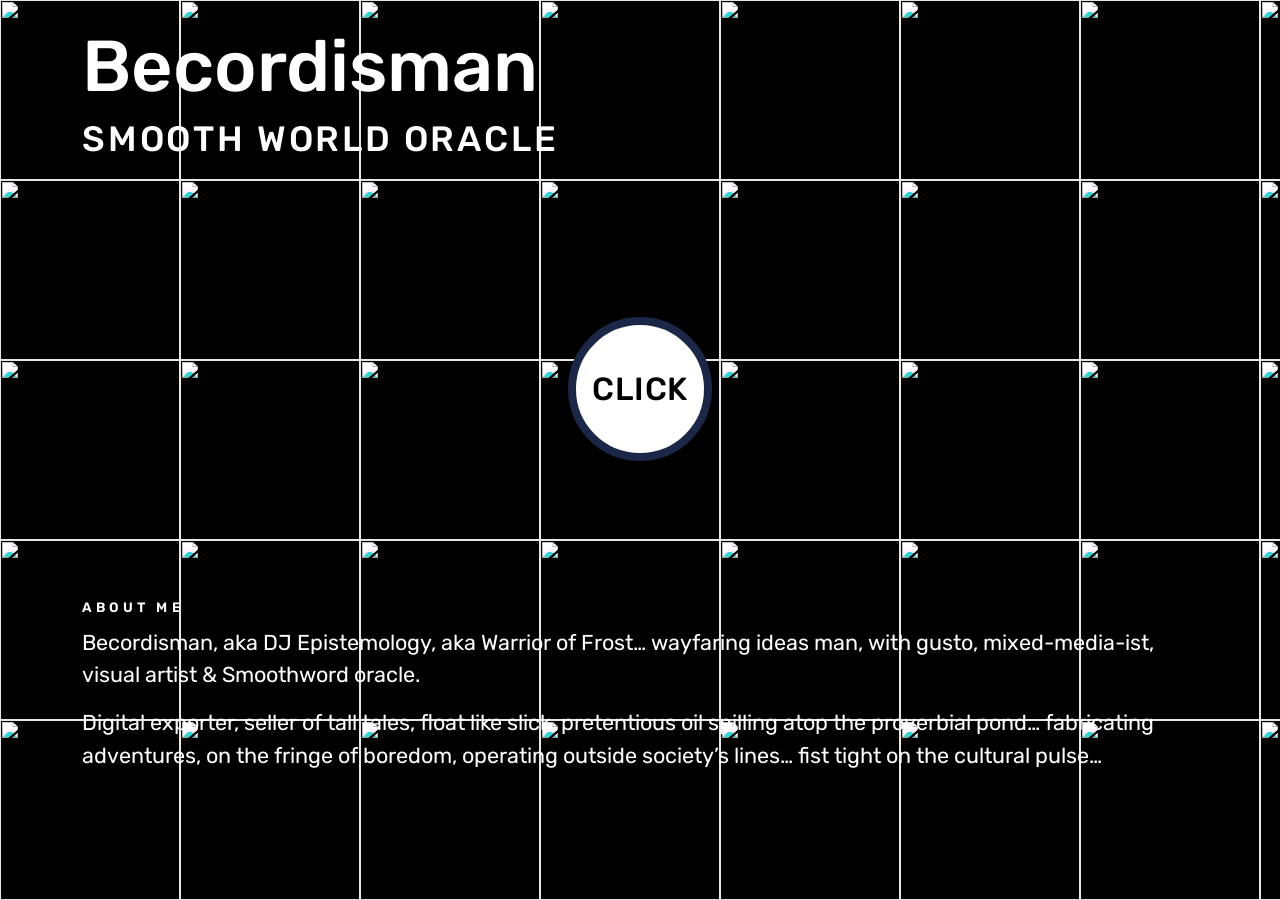
==== index.html @ 70230b9d "whatever" ====
<!doctype html>
<html lang="en">
  <head>
    <meta charset="utf-8">
    <meta name="viewport" content="width=device-width, initial-scale=1">
    <title>Becordisman - Portfolio</title>
    <link href="https://cdn.jsdelivr.net/npm/bootstrap@5.3.8/dist/css/bootstrap.min.css" rel="stylesheet" integrity="sha384-sRIl4kxILFvY47J16cr9ZwB07vP4J8+LH7qKQnuqkuIAvNWLzeN8tE5YBujZqJLB" crossorigin="anonymous">
    <link rel="preconnect" href="https://fonts.googleapis.com">
    <link rel="preconnect" href="https://fonts.gstatic.com" crossorigin>
    <link href="https://fonts.googleapis.com/css2?family=Rubik:wght@300;400;600;700&display=swap" rel="stylesheet">
    <link rel="stylesheet" href="css/styles.css">


    <style>
      @media (max-width: 576px) {
        #playButton {
          font-size: 1rem;
          padding: 0.8rem 1.6rem;
        }
      }
      .mediaScreen iframe {
        position: absolute !important;
        left: 50% !important;
        top: 50% !important;
        transform: translate(-50%, -50%) !important;
        z-index: 10001 !important;
        width: 480px !important;
        height: 360px !important;
      }
    </style>
  </head>
  <body>
    <div class="container-fluid" style="position:relative;z-index:100;">
      <div class="container mt-4" style="position:relative;z-index:100;">  
        <h1 id="home">Becordisman </h1>
        <h3>smooth world oracle</h3>
        
        <div id="mediaArea" class="row justify-content-center align-items-center mt-5" style="position:relative; z-index:10000;">
            <div class="col-md-6 mx-auto d-flex flex-column justify-content-center align-items-center" style="position:relative; z-index:10000;">
                <div class="mediaScreen text-center" style="position:relative; width:480px; height:360px; z-index:10000;">
                    <div id="headbop" class="headbop" aria-hidden="true">

                    </div>
                    <img id="buttonOverlay" src="https://media.giphy.com/media/5kcTeDZmTTAJnou50r/giphy.gif" alt="" style="position:absolute;left:50%;top:50%;transform:translate(-50%,-50%);width:100%;height:100%;object-fit:contain;z-index:10005;pointer-events:none;opacity:0;">
                    
                    <button id="playButton" class="play-button">
                      click
                    </button>




                    <img id="randomImage1" src="" alt="Random" style="display:none; max-width:100%; max-height:100%; position:absolute; left:50%; top:50%; transform:translate(-50%,-50%); z-index:10001; pointer-events:none;" />
                    <video id="randomVideo1" autoplay loop playsinline width="480" height="360" style="display:none; position:absolute; left:50%; top:50%; transform:translate(-50%,-40%); z-index:10001;">
                      <source id="videoSource1" src="" type="video/mp4" />
                      Your browser does not support the video tag.
                    </video>
                </div>
                <div class="mt-1">
                </div>
            </div>
        </div>


            <div class="row mt-4">
              <div class="col-12">
                <div class="about-card">
                  <div class="about-card__header">
                    <p class="about-card__eyebrow">About Me</p>
                  </div>
                  <div class="about-card__body">
                    <p>Becordisman, aka DJ Epistemology, aka Warrior of Frost… wayfaring ideas man, with gusto, mixed-media-ist, visual artist & Smoothword oracle.</p>
                    <p>Digital exporter, seller of tall tales, float like slick, pretentious oil spilling atop the proverbial pond… fabricating adventures, on the fringe of boredom, operating outside society’s lines… fist tight on the cultural pulse…</p>
                  </div>
                  <div class="about-card__meta">

                  </div>
                </div>
              </div>
            </div>

    </div>
  </div>





        <audio id="changeSound" src="audio/change.mp3" preload="auto"></audio>
    </div>

    <script type="module" src="js/custom.js" defer></script>
    <script src="https://cdn.jsdelivr.net/npm/bootstrap@5.3.8/dist/js/bootstrap.bundle.min.js" integrity="sha384-FKyoEForCGlyvwx9Hj09JcYn3nv7wiPVlz7YYwJrWVcXK/BmnVDxM+D2scQbITxI" crossorigin="anonymous"></script>
  </body>
</html>
---- css/styles.css ----
body {
  background-color: #000000;
  color: #ffffff;
  text-shadow: none;
  font-family: "Rubik", "Trebuchet MS", sans-serif;
  font-size: clamp(0.95rem, 1.1vw + 0.65rem, 1.25rem);

}

:root {
  --ink: #0d0f1c;
  --card-bg: #f7f2e9;
  --card-shadow: rgba(13, 15, 28, 0.35);
  --card-accent: #ff7f3f;
  --card-accent-2: #1b2746;
  --groove-pink: #ff6fd8;
  --groove-yellow: #ffe45e;
  --groove-teal: #4ce4c9;
}

h1 {
  font-family: "Rubik", "Trebuchet MS", sans-serif;
  font-size: clamp(2rem, 5vw + 1rem, 4.5rem);
}

h2 {
  color: #ffffff;
  font-size: clamp(1.4rem, 3vw + 0.6rem, 3rem);
}

h3 {
  font-family: "Rubik", "Trebuchet MS", sans-serif;
  font-size: clamp(1.3rem, 2.4vw + 0.6rem, 2.2rem);
  letter-spacing: 0.08em;
  text-transform: uppercase;
  margin-bottom: 1.5rem;
  color: #ffffff;
}

body > * {
  position: relative;
  z-index: 1;
}

.gif-tile-grid {
  position: fixed;
  inset: 0;
  display: grid;
  gap: 0;
  z-index: 0;
  pointer-events: none;
  isolation: isolate;
  filter: hue-rotate(70deg) brightness(1.2) saturate(100%);
}

.gif-tile-grid::before {
  content: "";
  position: absolute;
  inset: 0;
  background: #000000;
  opacity: 0;
  pointer-events: none;
  z-index: 0;
}

.gif-tile {
  position: relative;
  z-index: 1;
  overflow: hidden;
  background: transparent;
  animation: hueSpin var(--hue-duration, 20s) linear infinite;
  animation-delay: var(--hue-delay, 0s);
}

.gif-tile__headbop {
  position: absolute;
  left: 50%;
  top: 50%;
  width: 100%;
  height: 120%;
  transform: translate(-50%, -50%);
  object-fit: cover;
  opacity: 1;
  animation: headBob 1.8s ease-in-out infinite, hueSpin var(--hue-duration, 20s) linear infinite;
  animation-delay: calc(var(--hue-delay, 0s) * -1), var(--hue-delay, 0s);
}

.gif-tile__overlay {
  position: absolute;
  inset: 0;
  width: 100%;
  height: 100%;
  object-fit: cover;
  opacity: 0;
  pointer-events: none;
}



.gif-tile-grid video,
.gif-tile-grid img {
  width: 100%;
  height: 100%;
  object-fit: cover;
}

@keyframes hueSpin {
  background-color: #000000;
  0% {
    filter: hue-rotate(var(--hue-offset, 0deg)) saturate(1.9);
  }
  100% {
    filter: hue-rotate(calc(var(--hue-offset, 0deg) + 760deg)) saturate(1.9);
  }
}

@keyframes headBob {
  0%,
  100% {
    transform: translate(-50%, -50%) translateY(0) scale(1);
  }
  50% {
    transform: translate(-50%, -50%) translateY(-10px) scale(1.02);
  }
}

.headbop {
  position: absolute;
  left: 50%;
  top: 50%;
  width: 100%;
  height: 100%;
  transform: translate(-50%, -50%);
  z-index: 10001;
  pointer-events: none;
  display: block;
}

.headbop__layer {
  position: absolute;
  left: 50%;
  top: 50%;
  width: 100%;
  height: 100%;
  object-fit: cover;
  transform: translate(-50%, -50%);
  mix-blend-mode: normal;
  animation: headBob 1.6s ease-in-out infinite, hueSpin var(--hue-duration, 10s) linear infinite;
  opacity: 0.08;
}

.headbop__layer--one {
  --hue-offset: 0deg;
  --hue-duration: 9s;
  animation-delay: 0s, -2s;
}

.headbop__layer--two {
  --hue-offset: 120deg;
  --hue-duration: 12s;
  transform: translate(-48%, -52%) scale(1.02);
  animation-delay: -0.3s, -4s;
  opacity: 0.07;
}

.headbop__layer--three {
  --hue-offset: 240deg;
  --hue-duration: 14s;
  transform: translate(-52%, -46%) scale(0.98);
  animation-delay: -0.6s, -6s;
  opacity: 0.05;
}

.play-button {
  background: #ffffff;
  border: 8px solid #1b2746;
  border-radius: 50%;
  color: #000000;
  font-size: 2rem;
  font-weight: 500;
  left: 50%;
  letter-spacing: 0.02em;
  padding: 4rem;
  position: absolute;
  top: 50%;
  transform: translate(-50%, -50%);
  text-transform: uppercase;
  transition: transform 0.15s ease, box-shadow 0.15s ease, background-color 0.15s ease;
  z-index: 10002;
  width: 100px;
  height: 100px;
  display: flex;
  align-items: center;
  justify-content: center;
}

.play-button:hover {
  background: linear-gradient(135deg, #e8e8e8 0%, #a8a8a8 50%, #c0c0c0 100%);
  box-shadow: 0 12px 28px rgba(255, 255, 255, 0.45);
  transform: translate(-50%, -50%) scale(1.05);
}

.play-button:active {
  transform: translate(-50%, -50%) scale(0.98);
}

.about-card {
  background: transparent;
  border: none;
  border-radius: 0;
  box-shadow: none;
  color: #ffffff;
  margin: 0;
  max-width: none;
  padding: 0;
  position: relative;
  overflow: visible;
  animation: none;
}

.about-card::before {
  content: none;
}

.about-card::after {
  content: none;
}

.about-card > * {
  position: relative;
  z-index: 1;
}

.about-card__eyebrow {
  text-transform: uppercase;
  letter-spacing: 0.3em;
  font-weight: 600;
  font-size: 0.85rem;
  color: #ffffff;
  margin-bottom: 0.6rem;
}

.about-card__title {
  font-family: "Rubik", "Trebuchet MS", sans-serif;
  font-size: clamp(2.2rem, 4vw + 1rem, 4rem);
  margin: 0 0 0.3rem;
  color: #ffffff;
  text-shadow: none;
}

.about-card__subtitle {
  font-family: "Rubik", "Trebuchet MS", sans-serif;
  font-size: clamp(1rem, 1.4vw + 0.6rem, 1.4rem);
  margin-bottom: 1.6rem;
  color: #ffffff;
}

.about-card__body p {
  font-size: clamp(1rem, 1.4vw + 0.7rem, 1.35rem);
  margin-bottom: 1rem;
  color: #ffffff;
}

.about-card__meta {
  display: flex;
  flex-wrap: wrap;
  gap: 0.75rem;
  margin-top: 1.5rem;
}

.about-pill {
  border: 1px solid #ffffff;
  border-radius: 999px;
  padding: 0.45rem 1rem;
  font-size: 0.9rem;
  font-weight: 600;
  text-transform: uppercase;
  letter-spacing: 0.08em;
  background: transparent;
  color: #ffffff;
}

@keyframes cardLift {
  0% {
    opacity: 0;
    transform: translateY(24px) scale(0.98);
  }
  100% {
    opacity: 1;
    transform: translateY(0) scale(1);
  }
}

@keyframes grooveFloat {
  0%,
  100% {
    transform: translateY(0);
  }
  50% {
    transform: translateY(-8px);
  }
}
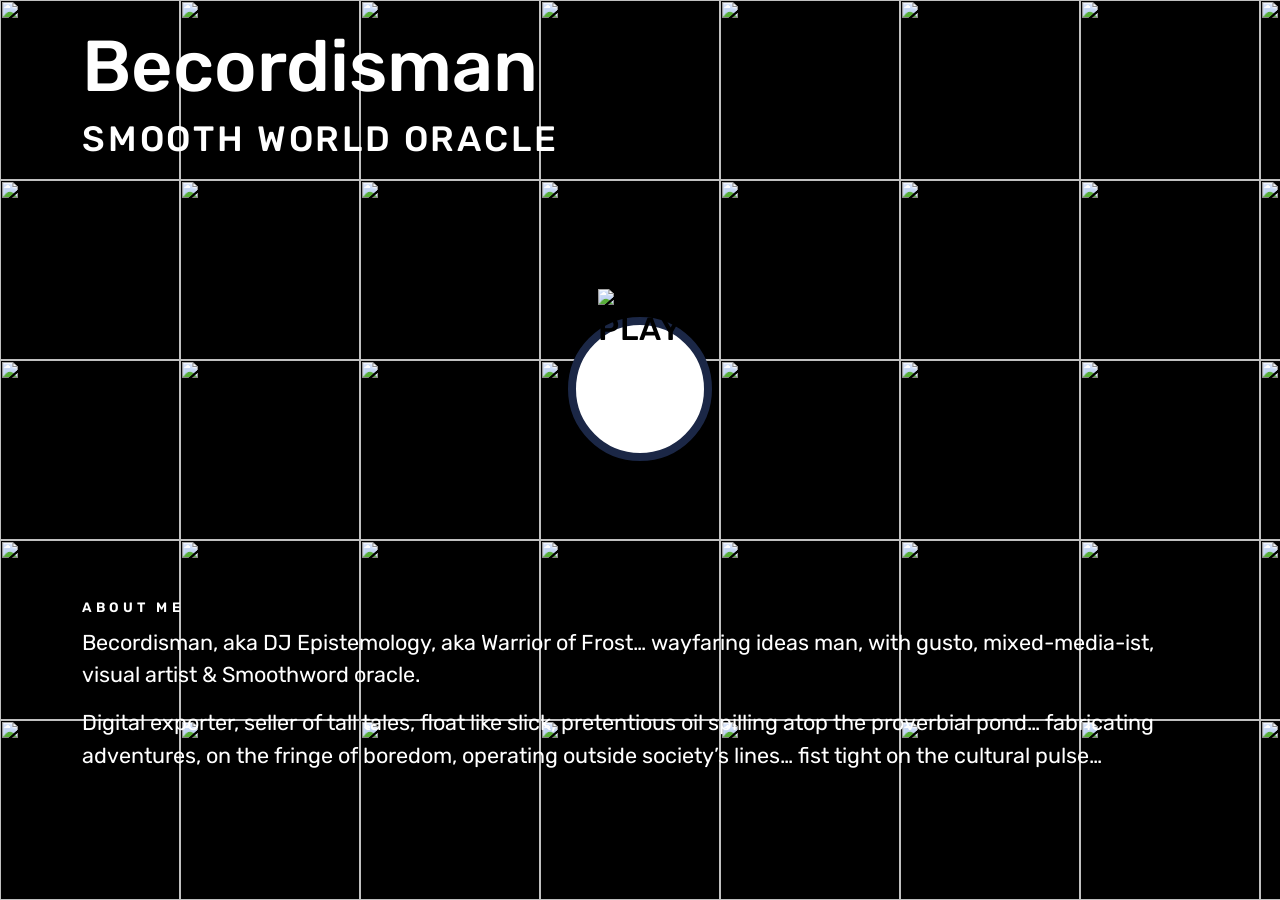
==== commit c0dd1887: "killer" ====
--- a/index.html
+++ b/index.html
@@ -43,8 +43,8 @@
                     </div>
                     <img id="buttonOverlay" src="https://media.giphy.com/media/5kcTeDZmTTAJnou50r/giphy.gif" alt="" style="position:absolute;left:50%;top:50%;transform:translate(-50%,-50%);width:100%;height:100%;object-fit:contain;z-index:10005;pointer-events:none;opacity:0;">
                     
-                    <button id="playButton" class="play-button">
-                      click
+                    <button id="playButton" class="play-button" aria-label="Play">
+                      <img src="img/eye.png" alt="Play" style="width: 200px; height: 200px; object-fit: contain; display: block; margin: 0 auto; pointer-events: none;" />
                     </button>
 
 
--- a/css/styles.css
+++ b/css/styles.css
@@ -1,3 +1,10 @@
+.play-button img {
+  transition: filter 0.2s;
+}
+
+.play-button:hover img {
+  filter: hue-rotate(120deg) brightness(1.3) saturate(1.8);
+}
 body {
   background-color: #000000;
   color: #ffffff;
@@ -50,7 +57,6 @@
   z-index: 0;
   pointer-events: none;
   isolation: isolate;
-  filter: hue-rotate(70deg) brightness(1.2) saturate(100%);
 }
 
 .gif-tile-grid::before {
@@ -68,8 +74,6 @@
   z-index: 1;
   overflow: hidden;
   background: transparent;
-  animation: hueSpin var(--hue-duration, 20s) linear infinite;
-  animation-delay: var(--hue-delay, 0s);
 }
 
 .gif-tile__headbop {
@@ -81,8 +85,7 @@
   transform: translate(-50%, -50%);
   object-fit: cover;
   opacity: 1;
-  animation: headBob 1.8s ease-in-out infinite, hueSpin var(--hue-duration, 20s) linear infinite;
-  animation-delay: calc(var(--hue-delay, 0s) * -1), var(--hue-delay, 0s);
+  animation: headBob 1.8s ease-in-out infinite;
 }
 
 .gif-tile__overlay {
@@ -104,15 +107,7 @@
   object-fit: cover;
 }
 
-@keyframes hueSpin {
-  background-color: #000000;
-  0% {
-    filter: hue-rotate(var(--hue-offset, 0deg)) saturate(1.9);
-  }
-  100% {
-    filter: hue-rotate(calc(var(--hue-offset, 0deg) + 760deg)) saturate(1.9);
-  }
-}
+
 
 @keyframes headBob {
   0%,
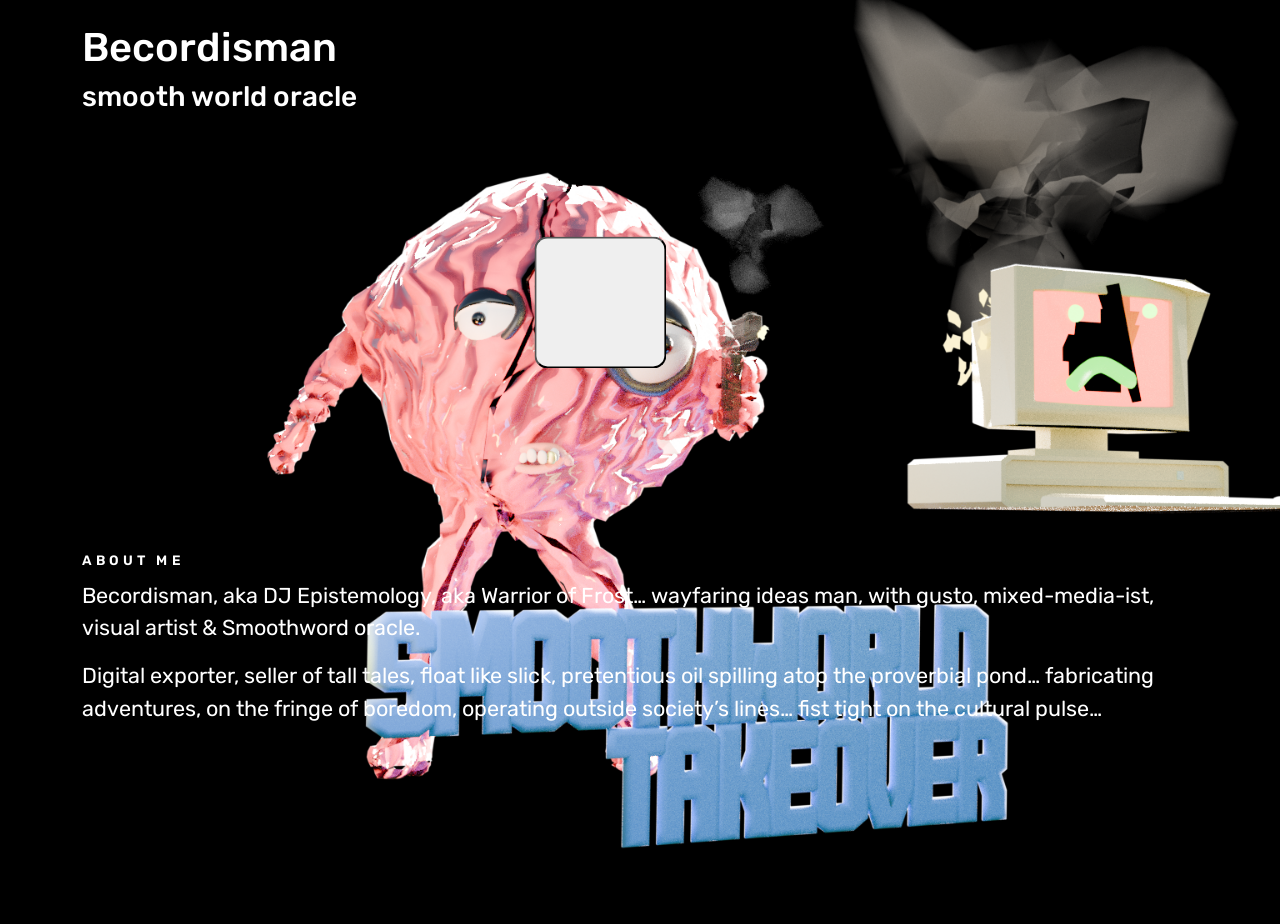
==== commit 656c8930: "yes" ====
--- a/index.html
+++ b/index.html
@@ -38,13 +38,14 @@
         <div id="mediaArea" class="row justify-content-center align-items-center mt-5" style="position:relative; z-index:10000;">
             <div class="col-md-6 mx-auto d-flex flex-column justify-content-center align-items-center" style="position:relative; z-index:10000;">
                 <div class="mediaScreen text-center" style="position:relative; width:480px; height:360px; z-index:10000;">
-                    <div id="headbop" class="headbop" aria-hidden="true">
-
-                    </div>
+                    
                     <img id="buttonOverlay" src="https://media.giphy.com/media/5kcTeDZmTTAJnou50r/giphy.gif" alt="" style="position:absolute;left:50%;top:50%;transform:translate(-50%,-50%);width:100%;height:100%;object-fit:contain;z-index:10005;pointer-events:none;opacity:0;">
                     
                     <button id="playButton" class="play-button" aria-label="Play">
-                      <img src="img/eye.png" alt="Play" style="width: 200px; height: 200px; object-fit: contain; display: block; margin: 0 auto; pointer-events: none;" />
+                      <svg width="120" height="120" viewBox="0 0 120 120" fill="none" xmlns="http://www.w3.org/2000/svg" style="display: block; margin: 0 auto; pointer-events: none;">
+                        <circle cx="60" cy="60" r="58" stroke="#fff" stroke-width="4" fill="rgba(0,0,0,0.4)"/>
+                        <polygon points="50,40 90,60 50,80" fill="#fff"/>
+                      </svg>
                     </button>
 
 
--- a/css/styles.css
+++ b/css/styles.css
@@ -1,3 +1,4 @@
+
 .play-button img {
   transition: filter 0.2s;
 }
@@ -6,170 +7,22 @@
   filter: hue-rotate(120deg) brightness(1.3) saturate(1.8);
 }
 body {
-  background-color: #000000;
+  background: #000000 url('../img/Untitled.png') no-repeat center center fixed;
+  background-size: cover;
   color: #ffffff;
   text-shadow: none;
   font-family: "Rubik", "Trebuchet MS", sans-serif;
   font-size: clamp(0.95rem, 1.1vw + 0.65rem, 1.25rem);
-
-}
-
-:root {
-  --ink: #0d0f1c;
-  --card-bg: #f7f2e9;
-  --card-shadow: rgba(13, 15, 28, 0.35);
-  --card-accent: #ff7f3f;
-  --card-accent-2: #1b2746;
-  --groove-pink: #ff6fd8;
-  --groove-yellow: #ffe45e;
-  --groove-teal: #4ce4c9;
-}
-
-h1 {
-  font-family: "Rubik", "Trebuchet MS", sans-serif;
-  font-size: clamp(2rem, 5vw + 1rem, 4.5rem);
-}
-
-h2 {
-  color: #ffffff;
-  font-size: clamp(1.4rem, 3vw + 0.6rem, 3rem);
-}
-
-h3 {
-  font-family: "Rubik", "Trebuchet MS", sans-serif;
-  font-size: clamp(1.3rem, 2.4vw + 0.6rem, 2.2rem);
-  letter-spacing: 0.08em;
-  text-transform: uppercase;
-  margin-bottom: 1.5rem;
-  color: #ffffff;
-}
-
-body > * {
-  position: relative;
-  z-index: 1;
-}
-
-.gif-tile-grid {
-  position: fixed;
-  inset: 0;
-  display: grid;
-  gap: 0;
-  z-index: 0;
-  pointer-events: none;
-  isolation: isolate;
-}
-
-.gif-tile-grid::before {
-  content: "";
-  position: absolute;
-  inset: 0;
-  background: #000000;
-  opacity: 0;
-  pointer-events: none;
-  z-index: 0;
-}
-
-.gif-tile {
-  position: relative;
-  z-index: 1;
-  overflow: hidden;
-  background: transparent;
-}
-
-.gif-tile__headbop {
-  position: absolute;
-  left: 50%;
-  top: 50%;
-  width: 100%;
-  height: 120%;
-  transform: translate(-50%, -50%);
-  object-fit: cover;
-  opacity: 1;
-  animation: headBob 1.8s ease-in-out infinite;
-}
-
-.gif-tile__overlay {
-  position: absolute;
-  inset: 0;
-  width: 100%;
-  height: 100%;
-  object-fit: cover;
-  opacity: 0;
-  pointer-events: none;
+  min-height: 100vh;
+  margin: 0;
+  padding: 0;
 }
 
 
 
-.gif-tile-grid video,
-.gif-tile-grid img {
-  width: 100%;
-  height: 100%;
-  object-fit: cover;
-}
+.play-button {
 
-
-
-@keyframes headBob {
-  0%,
-  100% {
-    transform: translate(-50%, -50%) translateY(0) scale(1);
-  }
-  50% {
-    transform: translate(-50%, -50%) translateY(-10px) scale(1.02);
-  }
-}
-
-.headbop {
-  position: absolute;
-  left: 50%;
-  top: 50%;
-  width: 100%;
-  height: 100%;
-  transform: translate(-50%, -50%);
-  z-index: 10001;
-  pointer-events: none;
-  display: block;
-}
-
-.headbop__layer {
-  position: absolute;
-  left: 50%;
-  top: 50%;
-  width: 100%;
-  height: 100%;
-  object-fit: cover;
-  transform: translate(-50%, -50%);
-  mix-blend-mode: normal;
-  animation: headBob 1.6s ease-in-out infinite, hueSpin var(--hue-duration, 10s) linear infinite;
-  opacity: 0.08;
-}
-
-.headbop__layer--one {
-  --hue-offset: 0deg;
-  --hue-duration: 9s;
-  animation-delay: 0s, -2s;
-}
-
-.headbop__layer--two {
-  --hue-offset: 120deg;
-  --hue-duration: 12s;
-  transform: translate(-48%, -52%) scale(1.02);
-  animation-delay: -0.3s, -4s;
-  opacity: 0.07;
-}
-
-.headbop__layer--three {
-  --hue-offset: 240deg;
-  --hue-duration: 14s;
-  transform: translate(-52%, -46%) scale(0.98);
-  animation-delay: -0.6s, -6s;
-  opacity: 0.05;
-}
-
-.play-button {
-  background: #ffffff;
-  border: 8px solid #1b2746;
-  border-radius: 50%;
+  border-radius: 10%;
   color: #000000;
   font-size: 2rem;
   font-weight: 500;
@@ -178,19 +31,19 @@
   padding: 4rem;
   position: absolute;
   top: 50%;
-  transform: translate(-50%, -50%);
+  transform: translate(-80%, -80%);
   text-transform: uppercase;
   transition: transform 0.15s ease, box-shadow 0.15s ease, background-color 0.15s ease;
   z-index: 10002;
-  width: 100px;
-  height: 100px;
+  width: 10px;
+  height: 10px;
   display: flex;
   align-items: center;
   justify-content: center;
 }
 
 .play-button:hover {
-  background: linear-gradient(135deg, #e8e8e8 0%, #a8a8a8 50%, #c0c0c0 100%);
+
   box-shadow: 0 12px 28px rgba(255, 255, 255, 0.45);
   transform: translate(-50%, -50%) scale(1.05);
 }
@@ -274,24 +127,3 @@
   background: transparent;
   color: #ffffff;
 }
-
-@keyframes cardLift {
-  0% {
-    opacity: 0;
-    transform: translateY(24px) scale(0.98);
-  }
-  100% {
-    opacity: 1;
-    transform: translateY(0) scale(1);
-  }
-}
-
-@keyframes grooveFloat {
-  0%,
-  100% {
-    transform: translateY(0);
-  }
-  50% {
-    transform: translateY(-8px);
-  }
-}
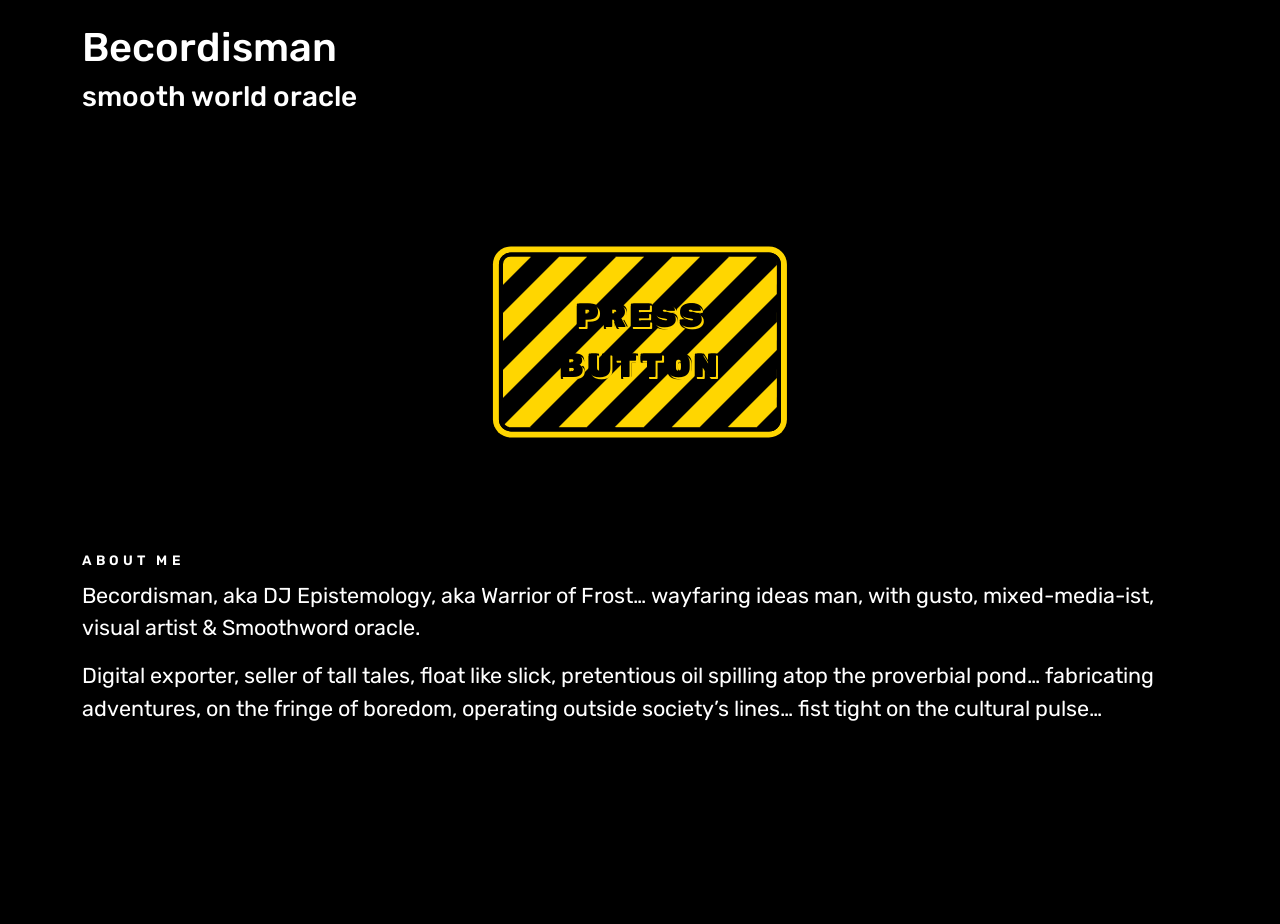
==== commit 1a915042: "yy" ====
--- a/index.html
+++ b/index.html
@@ -42,10 +42,7 @@
                     <img id="buttonOverlay" src="https://media.giphy.com/media/5kcTeDZmTTAJnou50r/giphy.gif" alt="" style="position:absolute;left:50%;top:50%;transform:translate(-50%,-50%);width:100%;height:100%;object-fit:contain;z-index:10005;pointer-events:none;opacity:0;">
                     
                     <button id="playButton" class="play-button" aria-label="Play">
-                      <svg width="120" height="120" viewBox="0 0 120 120" fill="none" xmlns="http://www.w3.org/2000/svg" style="display: block; margin: 0 auto; pointer-events: none;">
-                        <circle cx="60" cy="60" r="58" stroke="#fff" stroke-width="4" fill="rgba(0,0,0,0.4)"/>
-                        <polygon points="50,40 90,60 50,80" fill="#fff"/>
-                      </svg>
+                      <span id="movingButtonText">PRESS BUTTON</span>
                     </button>
 
 
--- a/css/styles.css
+++ b/css/styles.css
@@ -22,24 +22,51 @@
 
 .play-button {
 
-  border-radius: 10%;
-  color: #000000;
+  border-radius: 12px;
+  background: repeating-linear-gradient(135deg, #FFD600 0 20px, #000 20px 40px);
+  color: #000;
   font-size: 2rem;
-  font-weight: 500;
+  font-weight: 900;
+  letter-spacing: 0.08em;
+  padding: 2.2rem 3.5rem;
+  position: absolute;
   left: 50%;
-  letter-spacing: 0.02em;
-  padding: 4rem;
-  position: absolute;
   top: 50%;
-  transform: translate(-80%, -80%);
+  transform: translate(-50%, -50%);
   text-transform: uppercase;
-  transition: transform 0.15s ease, box-shadow 0.15s ease, background-color 0.15s ease;
+  border: 4px solid #000;
+  box-shadow: 0 0 0 6px #FFD600, 0 8px 32px rgba(0,0,0,0.25);
   z-index: 10002;
-  width: 10px;
-  height: 10px;
   display: flex;
   align-items: center;
   justify-content: center;
+  cursor: pointer;
+  transition: transform 0.2s cubic-bezier(.4,2,.6,1), box-shadow 0.2s, background 0.2s;
+  user-select: none;
+}
+
+.play-button:hover {
+  background: repeating-linear-gradient(135deg, #FFD600 0 20px, #222 20px 40px);
+  box-shadow: 0 0 0 8px #FFD600, 0 16px 48px rgba(0,0,0,0.35);
+  transform: translate(-50%, -50%) scale(1.07) rotate(-2deg);
+}
+
+.play-button:active {
+  background: #FFD600;
+  color: #000;
+  box-shadow: 0 0 0 4px #FFD600, 0 4px 16px rgba(0,0,0,0.18);
+  transform: translate(-50%, -50%) scale(0.97) rotate(1deg);
+}
+
+#movingButtonText {
+  font-family: inherit;
+  font-size: 2.1rem;
+  font-weight: 900;
+  color: #000;
+  text-shadow: 2px 2px 0 #FFD600, 0 2px 0 #000, 2px 0 0 #000;
+  letter-spacing: 0.08em;
+  pointer-events: none;
+}
 }
 
 .play-button:hover {
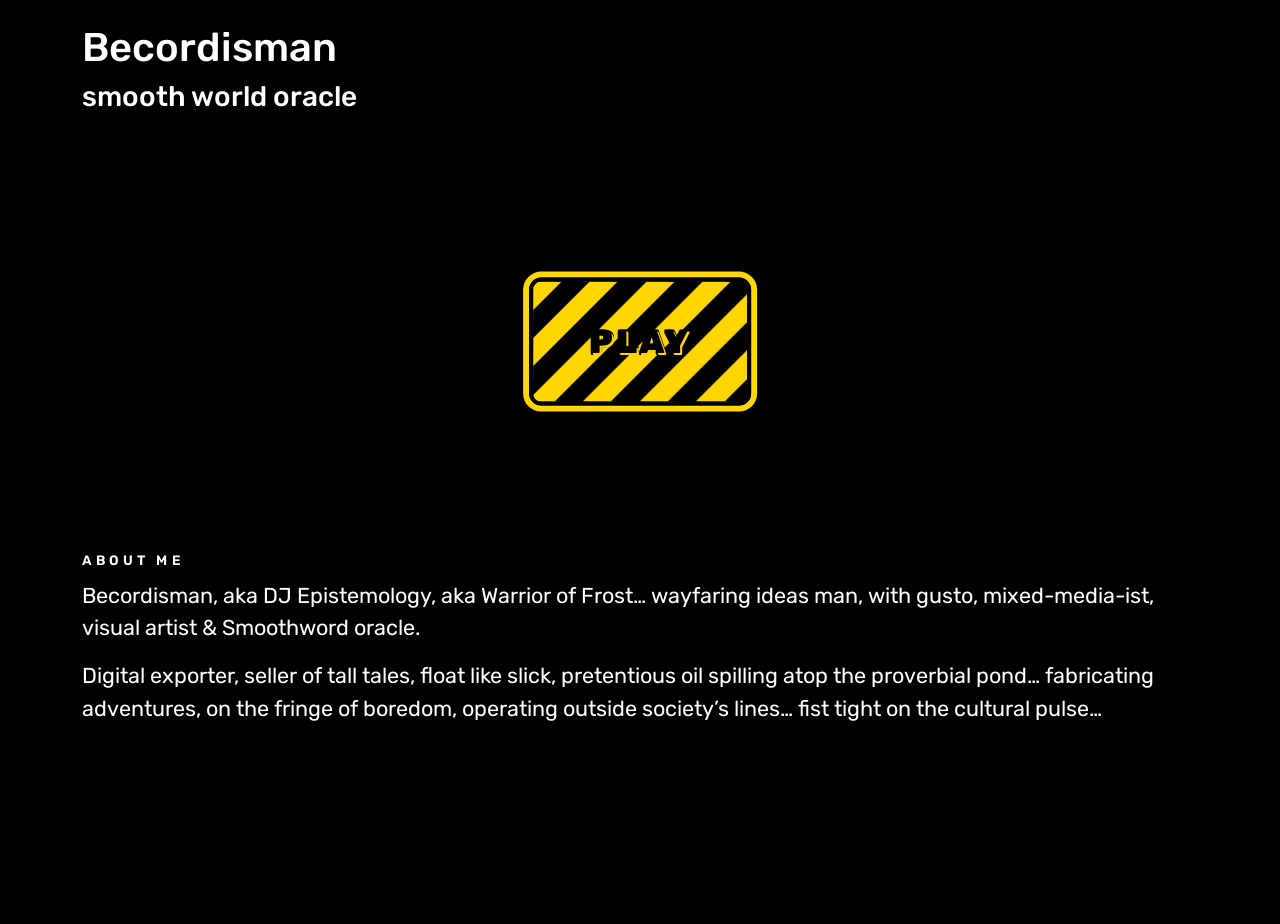
==== commit b634a05c: "yeh" ====
--- a/index.html
+++ b/index.html
@@ -30,6 +30,7 @@
     </style>
   </head>
   <body>
+
     <div class="container-fluid" style="position:relative;z-index:100;">
       <div class="container mt-4" style="position:relative;z-index:100;">  
         <h1 id="home">Becordisman </h1>
@@ -42,7 +43,7 @@
                     <img id="buttonOverlay" src="https://media.giphy.com/media/5kcTeDZmTTAJnou50r/giphy.gif" alt="" style="position:absolute;left:50%;top:50%;transform:translate(-50%,-50%);width:100%;height:100%;object-fit:contain;z-index:10005;pointer-events:none;opacity:0;">
                     
                     <button id="playButton" class="play-button" aria-label="Play">
-                      <span id="movingButtonText">PRESS BUTTON</span>
+                      <span id="movingButtonText">PLAY</span>
                     </button>
 
 
--- a/css/styles.css
+++ b/css/styles.css
@@ -1,3 +1,4 @@
+
 
 .play-button img {
   transition: filter 0.2s;
@@ -7,7 +8,7 @@
   filter: hue-rotate(120deg) brightness(1.3) saturate(1.8);
 }
 body {
-  background: #000000 url('../img/Untitled.png') no-repeat center center fixed;
+  background: #000000 url('../img/btrec.png') no-repeat center center fixed;
   background-size: cover;
   color: #ffffff;
   text-shadow: none;
@@ -67,7 +68,7 @@
   letter-spacing: 0.08em;
   pointer-events: none;
 }
-}
+
 
 .play-button:hover {
 
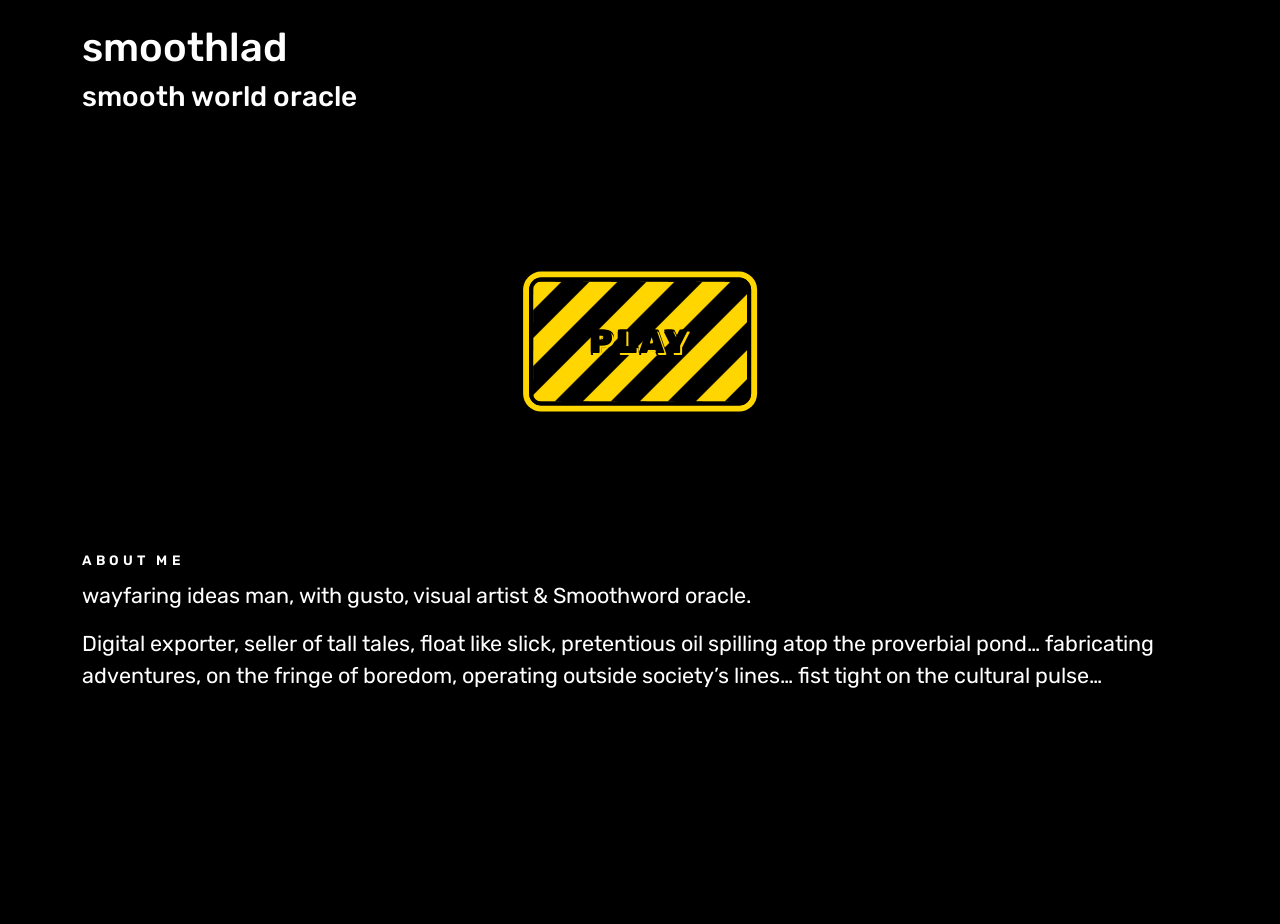
==== commit 34ce4cfe: "Update index.html" ====
--- a/index.html
+++ b/index.html
@@ -3,7 +3,7 @@
   <head>
     <meta charset="utf-8">
     <meta name="viewport" content="width=device-width, initial-scale=1">
-    <title>Becordisman - Portfolio</title>
+    <title>smoothlad - smooth world takeover</title>
     <link href="https://cdn.jsdelivr.net/npm/bootstrap@5.3.8/dist/css/bootstrap.min.css" rel="stylesheet" integrity="sha384-sRIl4kxILFvY47J16cr9ZwB07vP4J8+LH7qKQnuqkuIAvNWLzeN8tE5YBujZqJLB" crossorigin="anonymous">
     <link rel="preconnect" href="https://fonts.googleapis.com">
     <link rel="preconnect" href="https://fonts.gstatic.com" crossorigin>
@@ -33,7 +33,7 @@
 
     <div class="container-fluid" style="position:relative;z-index:100;">
       <div class="container mt-4" style="position:relative;z-index:100;">  
-        <h1 id="home">Becordisman </h1>
+        <h1 id="home">smoothlad </h1>
         <h3>smooth world oracle</h3>
         
         <div id="mediaArea" class="row justify-content-center align-items-center mt-5" style="position:relative; z-index:10000;">
@@ -68,7 +68,7 @@
                     <p class="about-card__eyebrow">About Me</p>
                   </div>
                   <div class="about-card__body">
-                    <p>Becordisman, aka DJ Epistemology, aka Warrior of Frost… wayfaring ideas man, with gusto, mixed-media-ist, visual artist & Smoothword oracle.</p>
+                    <p>wayfaring ideas man, with gusto, visual artist & Smoothword oracle.</p>
                     <p>Digital exporter, seller of tall tales, float like slick, pretentious oil spilling atop the proverbial pond… fabricating adventures, on the fringe of boredom, operating outside society’s lines… fist tight on the cultural pulse…</p>
                   </div>
                   <div class="about-card__meta">
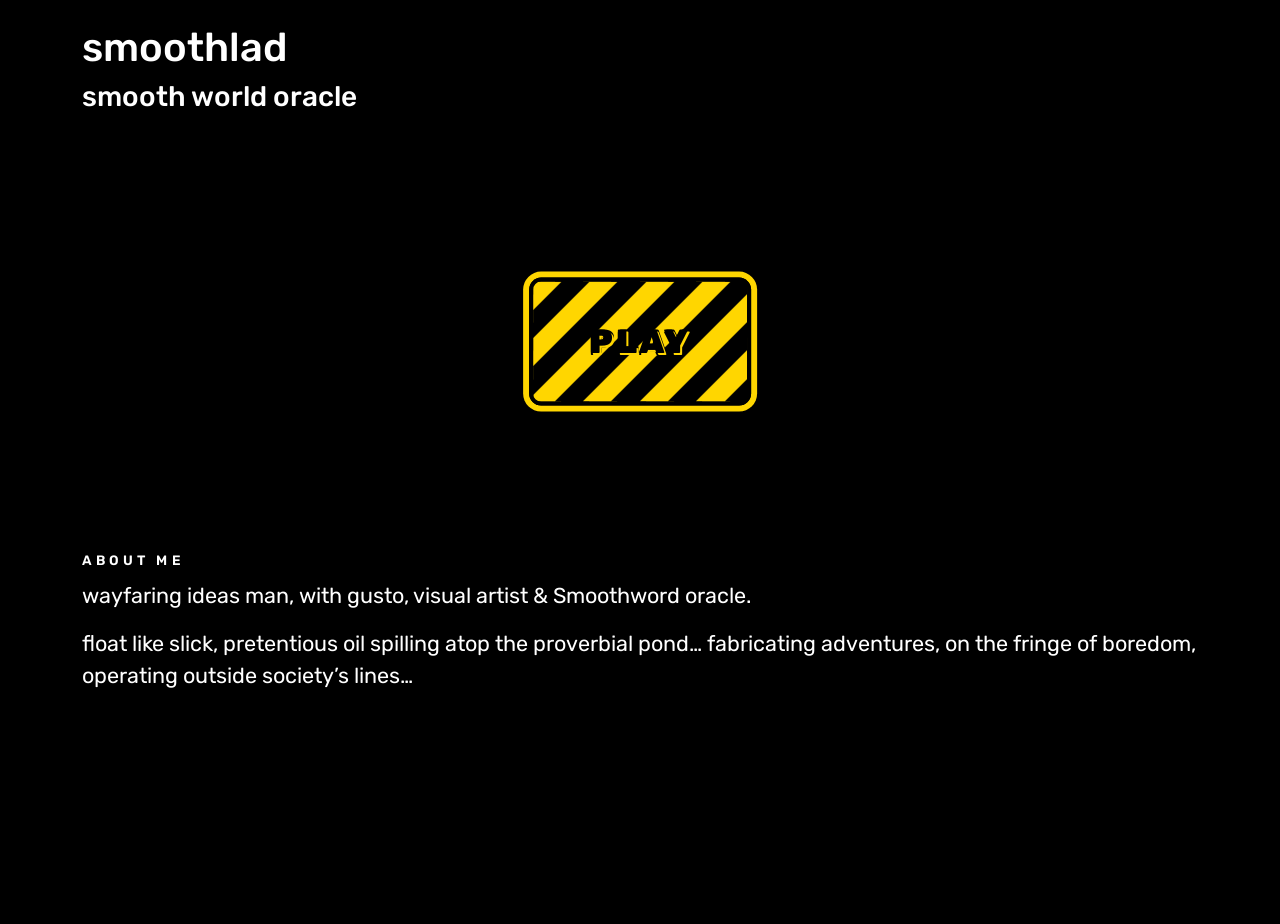
==== commit 5c8ecf02: "Update index.html" ====
--- a/index.html
+++ b/index.html
@@ -69,7 +69,7 @@
                   </div>
                   <div class="about-card__body">
                     <p>wayfaring ideas man, with gusto, visual artist & Smoothword oracle.</p>
-                    <p>Digital exporter, seller of tall tales, float like slick, pretentious oil spilling atop the proverbial pond… fabricating adventures, on the fringe of boredom, operating outside society’s lines… fist tight on the cultural pulse…</p>
+                    <p>float like slick, pretentious oil spilling atop the proverbial pond… fabricating adventures, on the fringe of boredom, operating outside society’s lines… </p>
                   </div>
                   <div class="about-card__meta">
 
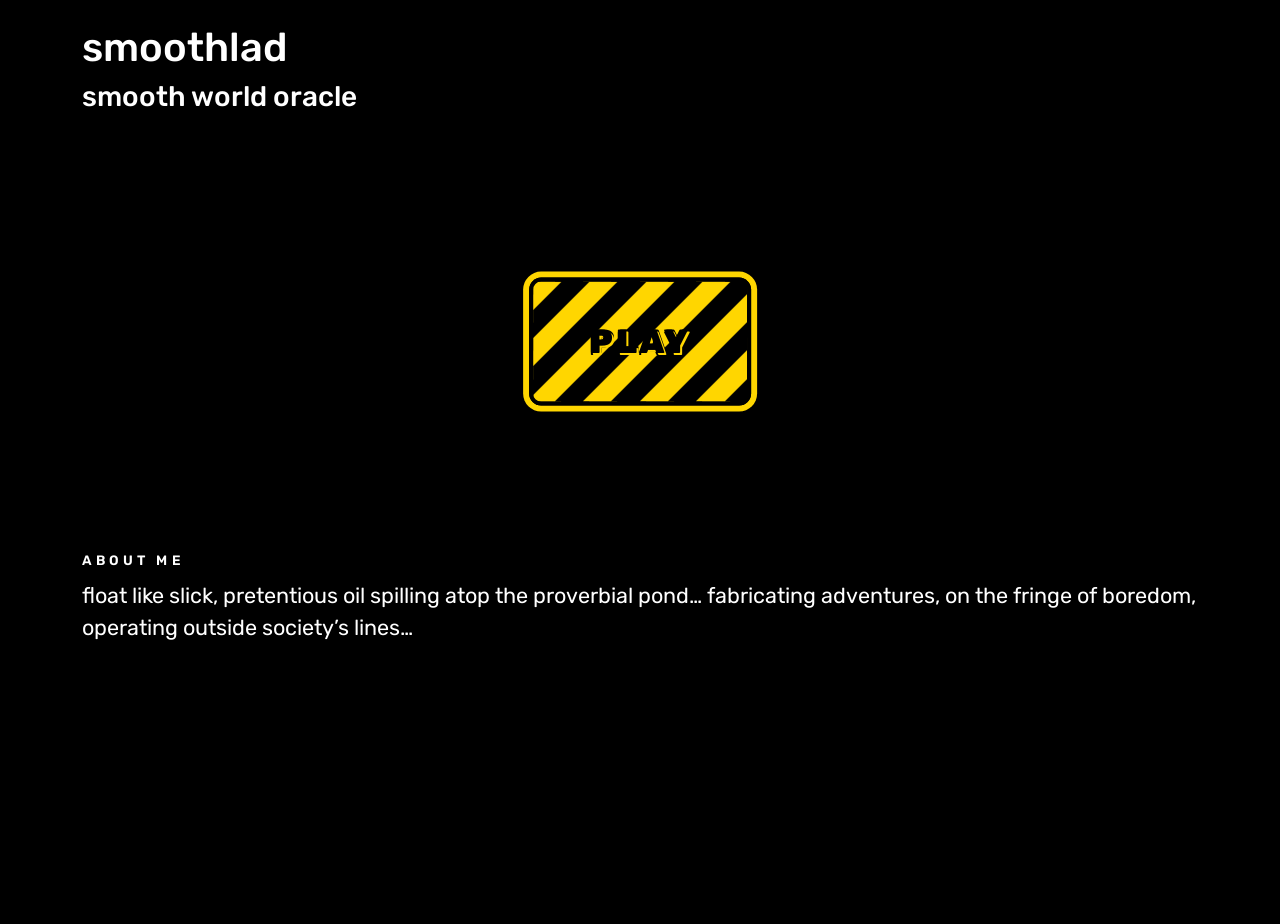
==== commit 7384f802: "Update index.html" ====
--- a/index.html
+++ b/index.html
@@ -68,7 +68,6 @@
                     <p class="about-card__eyebrow">About Me</p>
                   </div>
                   <div class="about-card__body">
-                    <p>wayfaring ideas man, with gusto, visual artist & Smoothword oracle.</p>
                     <p>float like slick, pretentious oil spilling atop the proverbial pond… fabricating adventures, on the fringe of boredom, operating outside society’s lines… </p>
                   </div>
                   <div class="about-card__meta">
